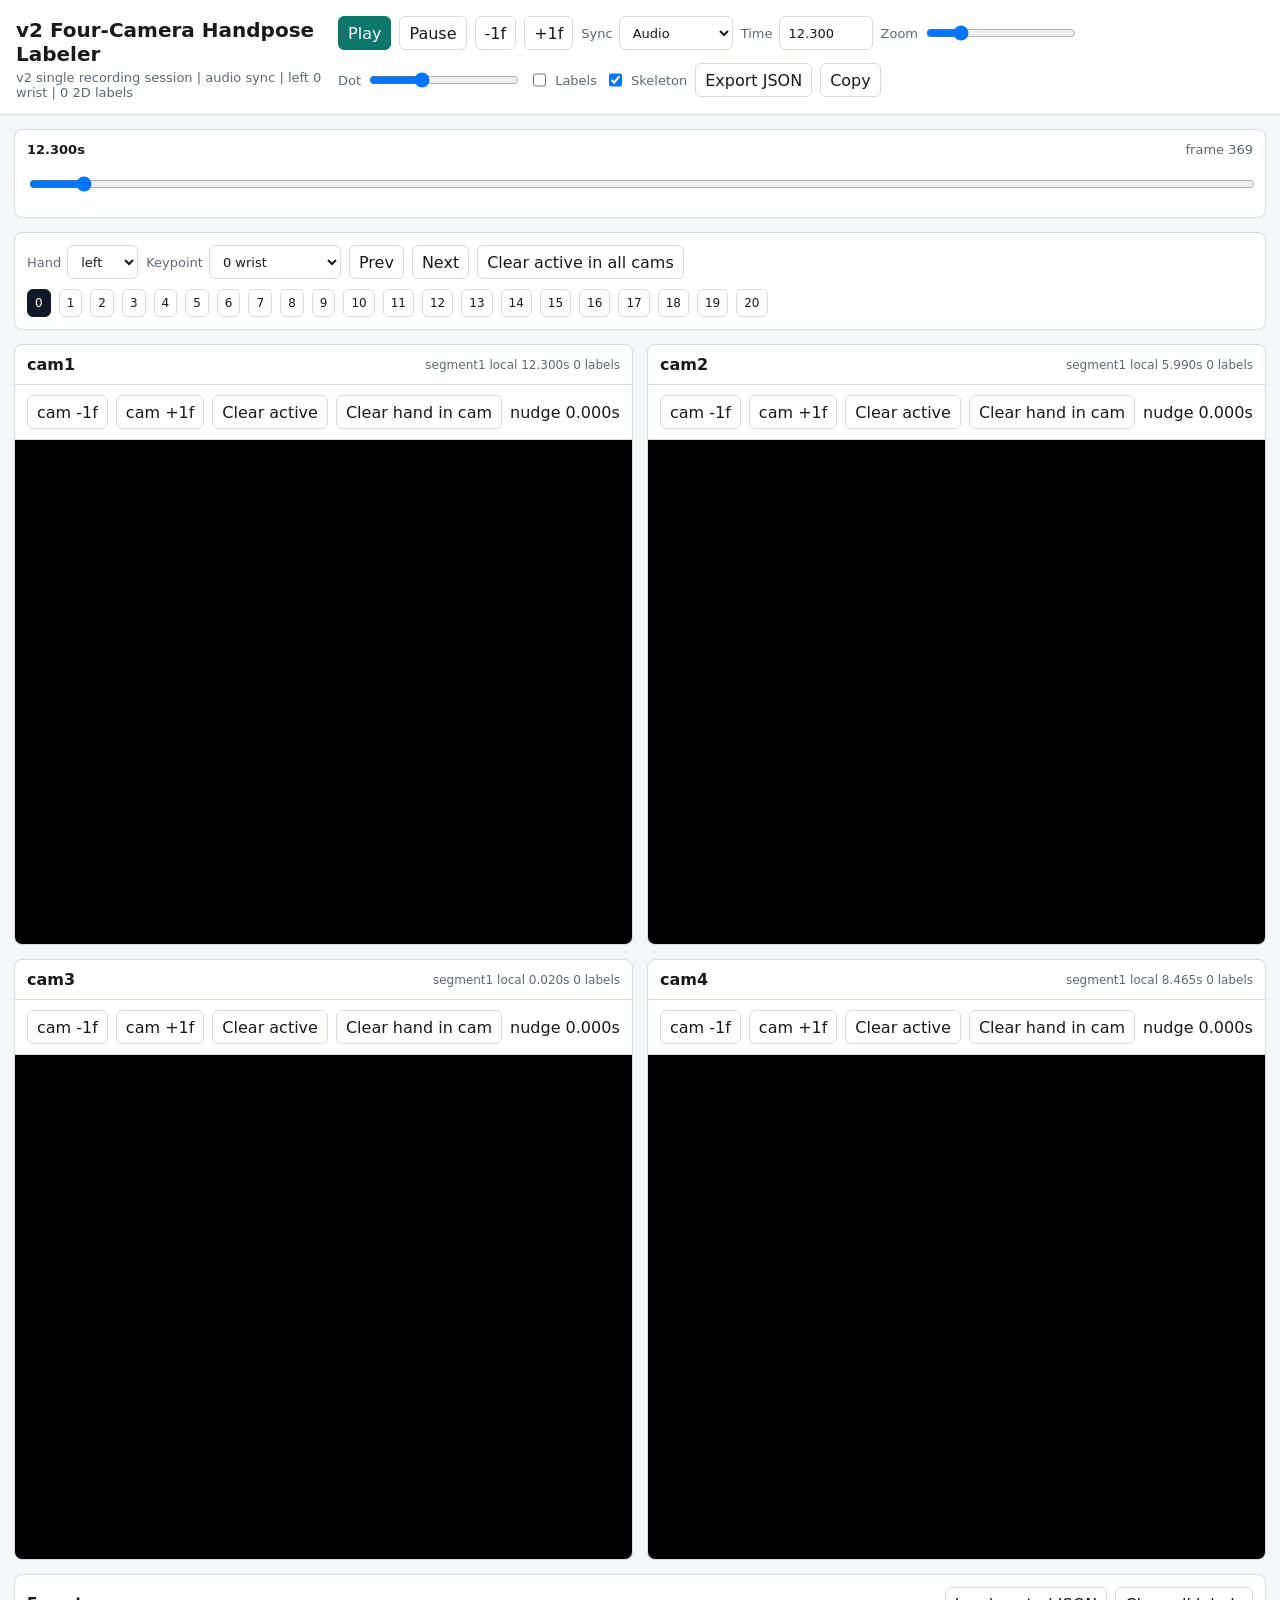
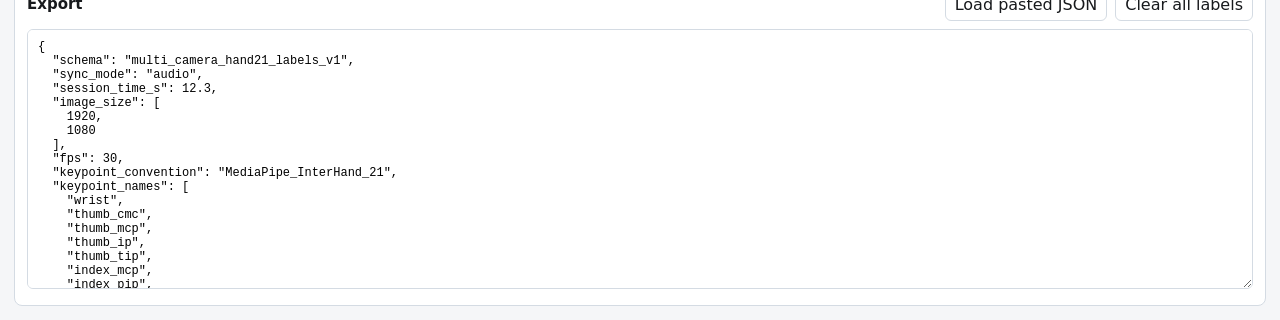
==== get_GT_handpose/ego_exo_visualizations/v2/handpose_labeler/index.html @ 4cac3151 "Add v2 ego-exo sync and triangulation outputs" ====
<!doctype html>
<html lang="en">
<head>
  <meta charset="utf-8">
  <meta name="viewport" content="width=device-width, initial-scale=1">
  <title>v2 Four-Camera Handpose Labeler</title>
  <link rel="stylesheet" href="styles.css">
</head>
<body>
  <header class="topbar">
    <div>
      <h1>v2 Four-Camera Handpose Labeler</h1>
      <p id="statusLine">Loading...</p>
    </div>
    <div class="toolbar">
      <button id="playBtn" class="primary">Play</button>
      <button id="pauseBtn">Pause</button>
      <button id="backFrameBtn">-1f</button>
      <button id="fwdFrameBtn">+1f</button>
      <label>Sync
        <select id="syncModeSelect">
          <option value="audio" selected>Audio</option>
          <option value="device">Device/IMU</option>
        </select>
      </label>
      <label>Time
        <input id="timeInput" type="number" min="0" step="0.033" value="0">
      </label>
      <label>Zoom
        <input id="zoomSlider" type="range" min="1" max="6" step="0.25" value="2">
      </label>
      <label>Dot
        <input id="dotSizeSlider" type="range" min="3" max="12" step="1" value="6">
      </label>
      <label><input id="showLabelsToggle" type="checkbox"> Labels</label>
      <label><input id="showSkeletonToggle" type="checkbox" checked> Skeleton</label>
      <button id="exportBtn">Export JSON</button>
      <button id="copyBtn">Copy</button>
    </div>
  </header>

  <main>
    <section class="timebar">
      <div class="timeReadout">
        <span id="timeText">0.000s</span>
        <span id="frameText">frame 0</span>
      </div>
      <input id="timeSlider" type="range" min="0" max="1" step="0.001" value="0">
    </section>

    <section class="labelbar">
      <div class="activeState">
        <label>Hand
          <select id="handSelect">
            <option value="left" selected>left</option>
            <option value="right">right</option>
          </select>
        </label>
        <label>Keypoint
          <select id="keypointSelect"></select>
        </label>
        <button id="prevKpBtn">Prev</button>
        <button id="nextKpBtn">Next</button>
        <button id="clearActiveBtn">Clear active in all cams</button>
      </div>
      <div id="keypointButtons" class="keypointButtons"></div>
    </section>

    <section id="videoGrid" class="videoGrid"></section>

    <section class="outputPanel">
      <div class="outputHeader">
        <h2>Export</h2>
        <div class="outputActions">
          <button id="loadJsonBtn">Load pasted JSON</button>
          <button id="clearAllBtn">Clear all labels</button>
        </div>
      </div>
      <textarea id="outputJson" spellcheck="false"></textarea>
    </section>
  </main>

  <script src="data/handpose_labeler_data.js"></script>
  <script src="app.js"></script>
</body>
</html>
---- get_GT_handpose/ego_exo_visualizations/v2/handpose_labeler/styles.css ----
:root {
  color-scheme: light;
  --bg: #f5f6f8;
  --panel: #fff;
  --ink: #17191c;
  --muted: #5f6872;
  --line: #d4dbe3;
  --accent: #0f766e;
  --accent-dark: #0b5f59;
  --left: #e11d48;
  --right: #2563eb;
  --active: #f59e0b;
  --zoom: 2;
  --dot-size: 6px;
}

* { box-sizing: border-box; }

body {
  margin: 0;
  background: var(--bg);
  color: var(--ink);
  font-family: Inter, ui-sans-serif, system-ui, -apple-system, BlinkMacSystemFont, "Segoe UI", sans-serif;
  letter-spacing: 0;
}

.topbar {
  position: sticky;
  top: 0;
  z-index: 20;
  display: flex;
  align-items: flex-end;
  justify-content: space-between;
  gap: 16px;
  padding: 14px 16px;
  background: #fff;
  border-bottom: 1px solid var(--line);
}

h1, h2, p { margin: 0; }
h1 { font-size: 20px; line-height: 1.2; }
h2 { font-size: 15px; }
p { color: var(--muted); font-size: 13px; margin-top: 4px; }

.toolbar,
.activeState,
.keypointButtons,
.cameraControls,
.outputActions {
  display: flex;
  align-items: center;
  flex-wrap: wrap;
  gap: 8px;
}

label {
  display: inline-flex;
  align-items: center;
  gap: 6px;
  color: var(--muted);
  font-size: 13px;
}

button,
input,
select {
  min-height: 34px;
  border: 1px solid var(--line);
  border-radius: 6px;
  background: #fff;
  color: var(--ink);
  padding: 6px 9px;
  font: inherit;
}

button { cursor: pointer; }
button.primary {
  background: var(--accent);
  border-color: var(--accent);
  color: #fff;
}
button.primary:hover { background: var(--accent-dark); }
button.active {
  background: #111827;
  border-color: #111827;
  color: #fff;
}
input[type="number"] { width: 94px; font-variant-numeric: tabular-nums; }
input[type="range"] { width: 150px; padding: 0; }

main {
  padding: 14px;
  display: grid;
  gap: 14px;
}

.timebar,
.labelbar,
.cameraCard,
.outputPanel {
  background: var(--panel);
  border: 1px solid var(--line);
  border-radius: 8px;
}

.timebar,
.labelbar,
.outputPanel {
  padding: 12px;
}

.timeReadout {
  display: flex;
  align-items: center;
  justify-content: space-between;
  color: var(--muted);
  font-size: 13px;
  margin-bottom: 8px;
}

#timeText,
#frameText {
  font-variant-numeric: tabular-nums;
}

#timeText {
  color: var(--ink);
  font-weight: 700;
}

#timeSlider {
  width: 100%;
}

.labelbar {
  display: grid;
  gap: 10px;
}

.keypointButtons button {
  min-height: 28px;
  padding: 4px 7px;
  font-size: 12px;
}

.keypointButtons button.done-left {
  box-shadow: inset 0 -3px 0 var(--left);
}

.keypointButtons button.done-right {
  box-shadow: inset 0 -3px 0 var(--right);
}

.videoGrid {
  display: grid;
  grid-template-columns: repeat(2, minmax(0, 1fr));
  gap: 14px;
}

.cameraCard {
  min-width: 0;
  overflow: hidden;
}

.cameraHeader {
  display: flex;
  align-items: center;
  justify-content: space-between;
  gap: 12px;
  padding: 10px 12px;
  border-bottom: 1px solid var(--line);
}

.cameraTitle {
  font-weight: 700;
}

.cameraMeta {
  color: var(--muted);
  font-size: 12px;
  font-variant-numeric: tabular-nums;
}

.cameraControls {
  padding: 10px 12px;
  border-bottom: 1px solid var(--line);
}

.stage {
  position: relative;
  height: 56vh;
  min-height: 420px;
  overflow: auto;
  background: #111;
}

.videoWrap {
  position: relative;
  width: calc(100% * var(--zoom));
  min-width: calc(100% * var(--zoom));
}

video {
  display: block;
  width: 100%;
  height: auto;
  user-select: none;
  background: #000;
}

svg.skeleton {
  position: absolute;
  inset: 0;
  width: 100%;
  height: 100%;
  pointer-events: none;
  z-index: 2;
  overflow: visible;
}

body:not(.show-skeleton) svg.skeleton {
  display: none;
}

.joint {
  position: absolute;
  width: var(--dot-size);
  height: var(--dot-size);
  border: 1.5px solid #fff;
  border-radius: 50%;
  transform: translate(-50%, -50%);
  box-shadow: 0 0 0 1.4px #111, 0 1px 6px rgba(0,0,0,.45);
  pointer-events: none;
  z-index: 3;
}

.joint.left { background: var(--left); }
.joint.right { background: var(--right); }
.joint.active {
  background: var(--active);
  width: calc(var(--dot-size) + 7px);
  height: calc(var(--dot-size) + 7px);
  box-shadow: 0 0 0 2px #fff, 0 0 0 4px #111, 0 2px 10px rgba(0,0,0,.7);
  z-index: 5;
}

.joint span {
  display: none;
  position: absolute;
  left: 10px;
  top: -14px;
  padding: 1px 4px;
  border-radius: 4px;
  background: rgba(0,0,0,.78);
  color: #fff;
  font-size: 10px;
  line-height: 1.2;
  white-space: nowrap;
}

body.show-labels .joint span,
.joint.active span {
  display: block;
}

.inactiveOverlay {
  display: none;
  position: absolute;
  inset: 0;
  align-items: center;
  justify-content: center;
  color: #fff;
  background: rgba(0,0,0,.68);
  font-weight: 700;
  z-index: 6;
}

.cameraCard.inactive .inactiveOverlay {
  display: flex;
}

.outputHeader {
  display: flex;
  justify-content: space-between;
  align-items: center;
  gap: 12px;
  margin-bottom: 8px;
}

textarea {
  width: 100%;
  min-height: 260px;
  resize: vertical;
  border: 1px solid var(--line);
  border-radius: 6px;
  padding: 10px;
  font-family: ui-monospace, SFMono-Regular, Menlo, Consolas, monospace;
  font-size: 12px;
}

@media (max-width: 1100px) {
  .topbar { position: static; display: block; }
  .toolbar { margin-top: 10px; }
  .videoGrid { grid-template-columns: 1fr; }
}
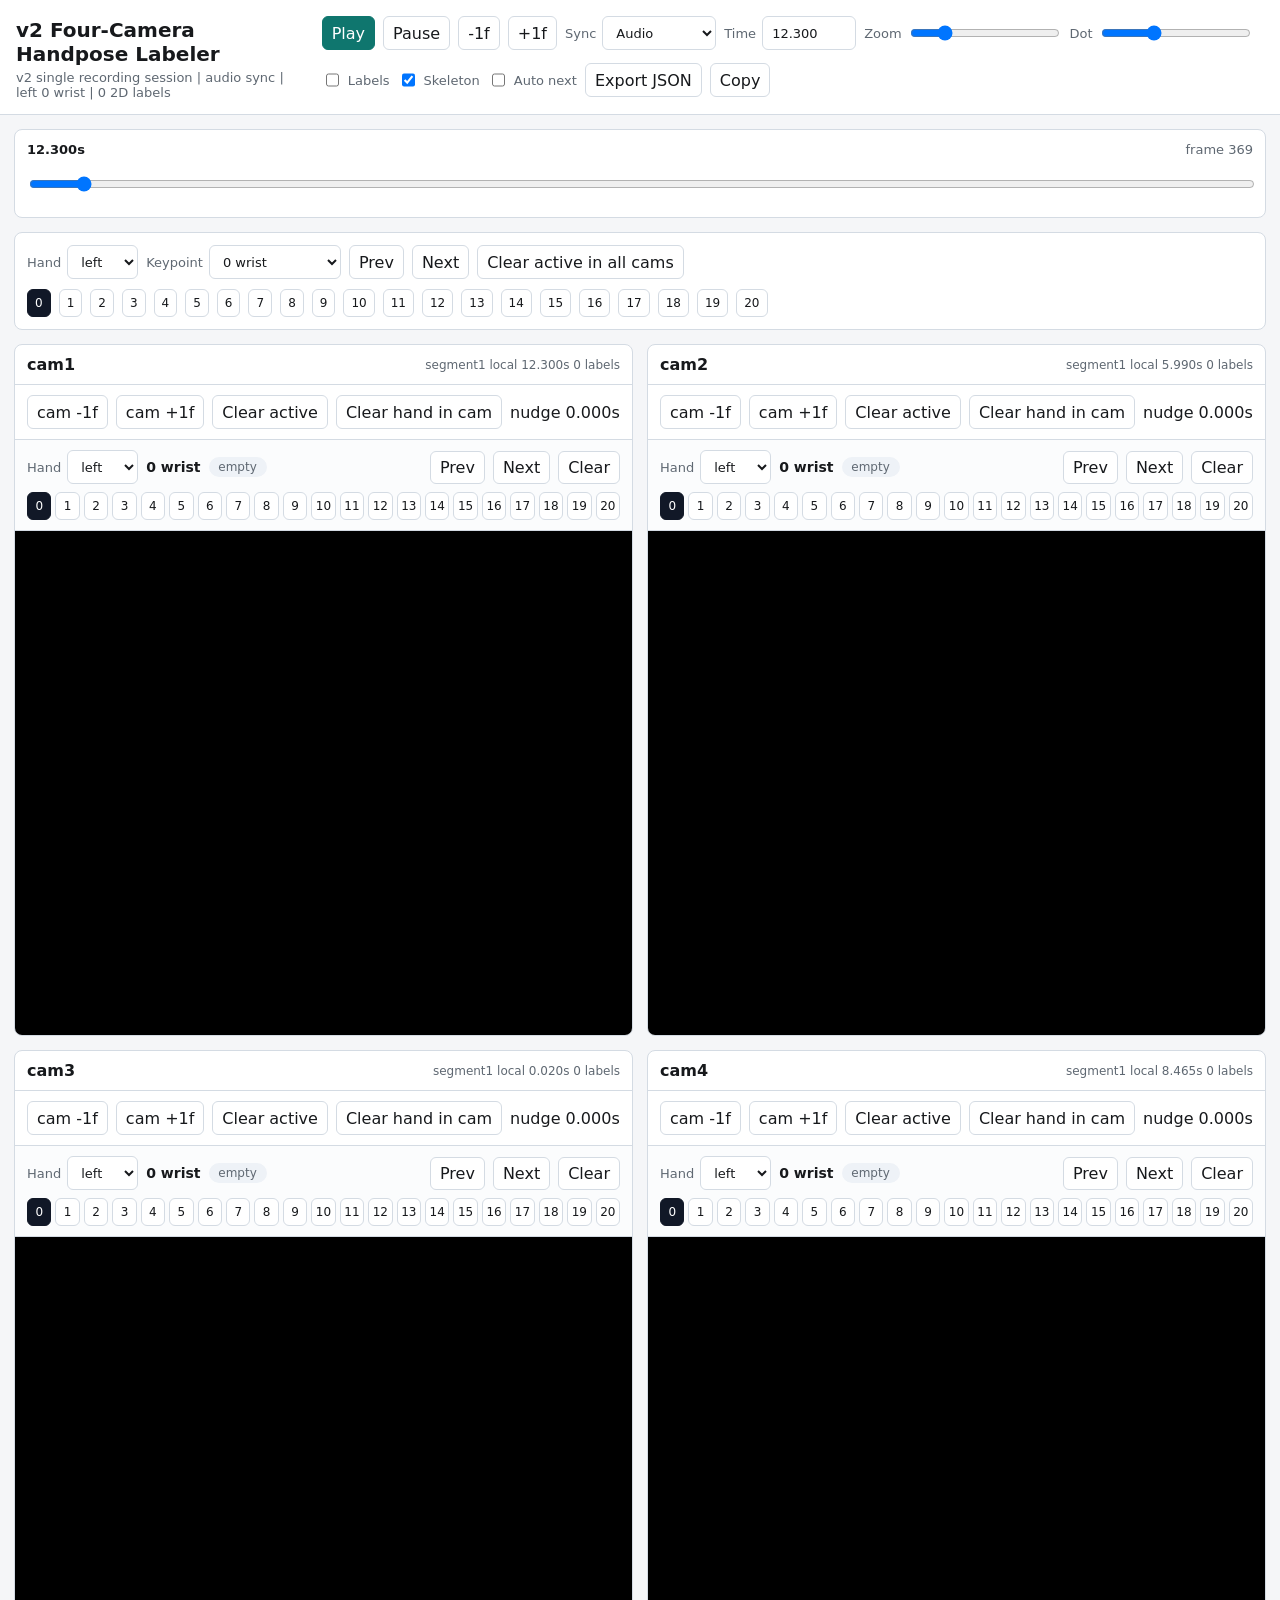
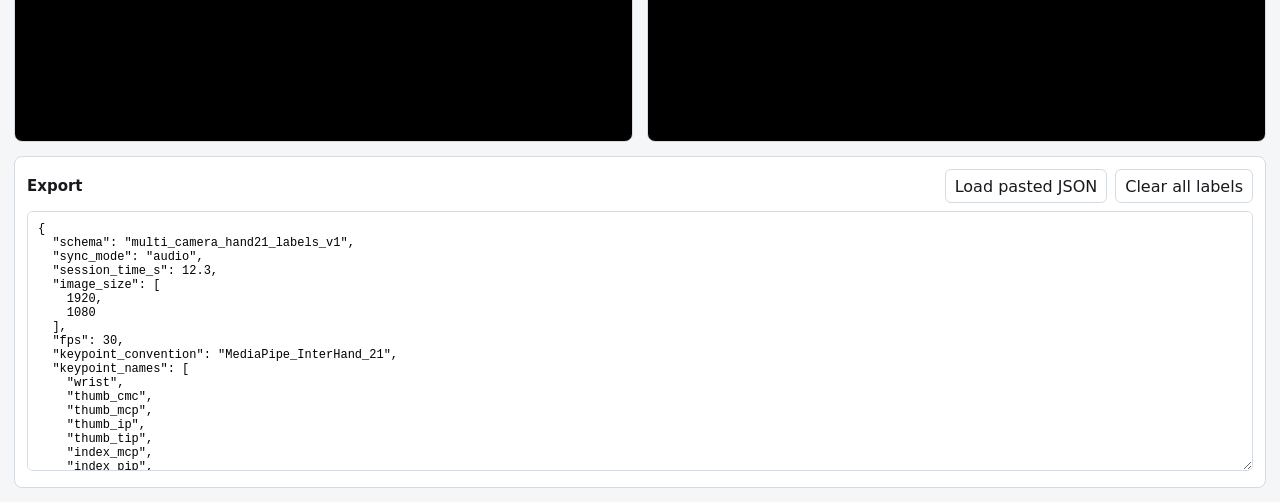
==== commit 9a3bb7ec: "Improve handpose labeler joint controls" ====
--- a/get_GT_handpose/ego_exo_visualizations/v2/handpose_labeler/index.html
+++ b/get_GT_handpose/ego_exo_visualizations/v2/handpose_labeler/index.html
@@ -34,6 +34,7 @@
       </label>
       <label><input id="showLabelsToggle" type="checkbox"> Labels</label>
       <label><input id="showSkeletonToggle" type="checkbox" checked> Skeleton</label>
+      <label><input id="autoAdvanceToggle" type="checkbox"> Auto next</label>
       <button id="exportBtn">Export JSON</button>
       <button id="copyBtn">Copy</button>
     </div>
--- a/get_GT_handpose/ego_exo_visualizations/v2/handpose_labeler/styles.css
+++ b/get_GT_handpose/ego_exo_visualizations/v2/handpose_labeler/styles.css
@@ -46,6 +46,9 @@
 .activeState,
 .keypointButtons,
 .cameraControls,
+.dockTop,
+.dockCurrent,
+.dockActions,
 .outputActions {
   display: flex;
   align-items: center;
@@ -184,6 +187,76 @@
 .cameraControls {
   padding: 10px 12px;
   border-bottom: 1px solid var(--line);
+}
+
+.labelDock {
+  display: grid;
+  gap: 8px;
+  padding: 10px 12px;
+  background: #fbfcfd;
+  border-bottom: 1px solid var(--line);
+}
+
+.dockTop {
+  justify-content: space-between;
+}
+
+.dockCurrent {
+  min-width: 0;
+}
+
+.dockKpText {
+  font-size: 14px;
+  white-space: nowrap;
+}
+
+.dockStatus {
+  min-width: 58px;
+  padding: 3px 7px;
+  border-radius: 999px;
+  background: #eef2f7;
+  color: var(--muted);
+  font-size: 12px;
+  text-align: center;
+}
+
+.dockStatus.done {
+  background: #d1fae5;
+  color: #065f46;
+}
+
+.dockActions {
+  justify-content: flex-end;
+}
+
+.dockActions button {
+  min-height: 30px;
+}
+
+.dockKeypoints {
+  display: grid;
+  grid-template-columns: repeat(21, minmax(24px, 1fr));
+  gap: 4px;
+}
+
+.dockKeypoints button {
+  min-width: 0;
+  min-height: 28px;
+  padding: 4px 0;
+  font-size: 12px;
+}
+
+.dockKeypoints button.done-left {
+  box-shadow: inset 0 -3px 0 var(--left);
+}
+
+.dockKeypoints button.done-right {
+  box-shadow: inset 0 -3px 0 var(--right);
+}
+
+.dockKeypoints button.done-current {
+  outline: 2px solid var(--active);
+  outline-offset: -2px;
 }
 
 .stage {
@@ -302,4 +375,5 @@
   .topbar { position: static; display: block; }
   .toolbar { margin-top: 10px; }
   .videoGrid { grid-template-columns: 1fr; }
-}
+  .dockKeypoints { grid-template-columns: repeat(7, minmax(28px, 1fr)); }
+}
